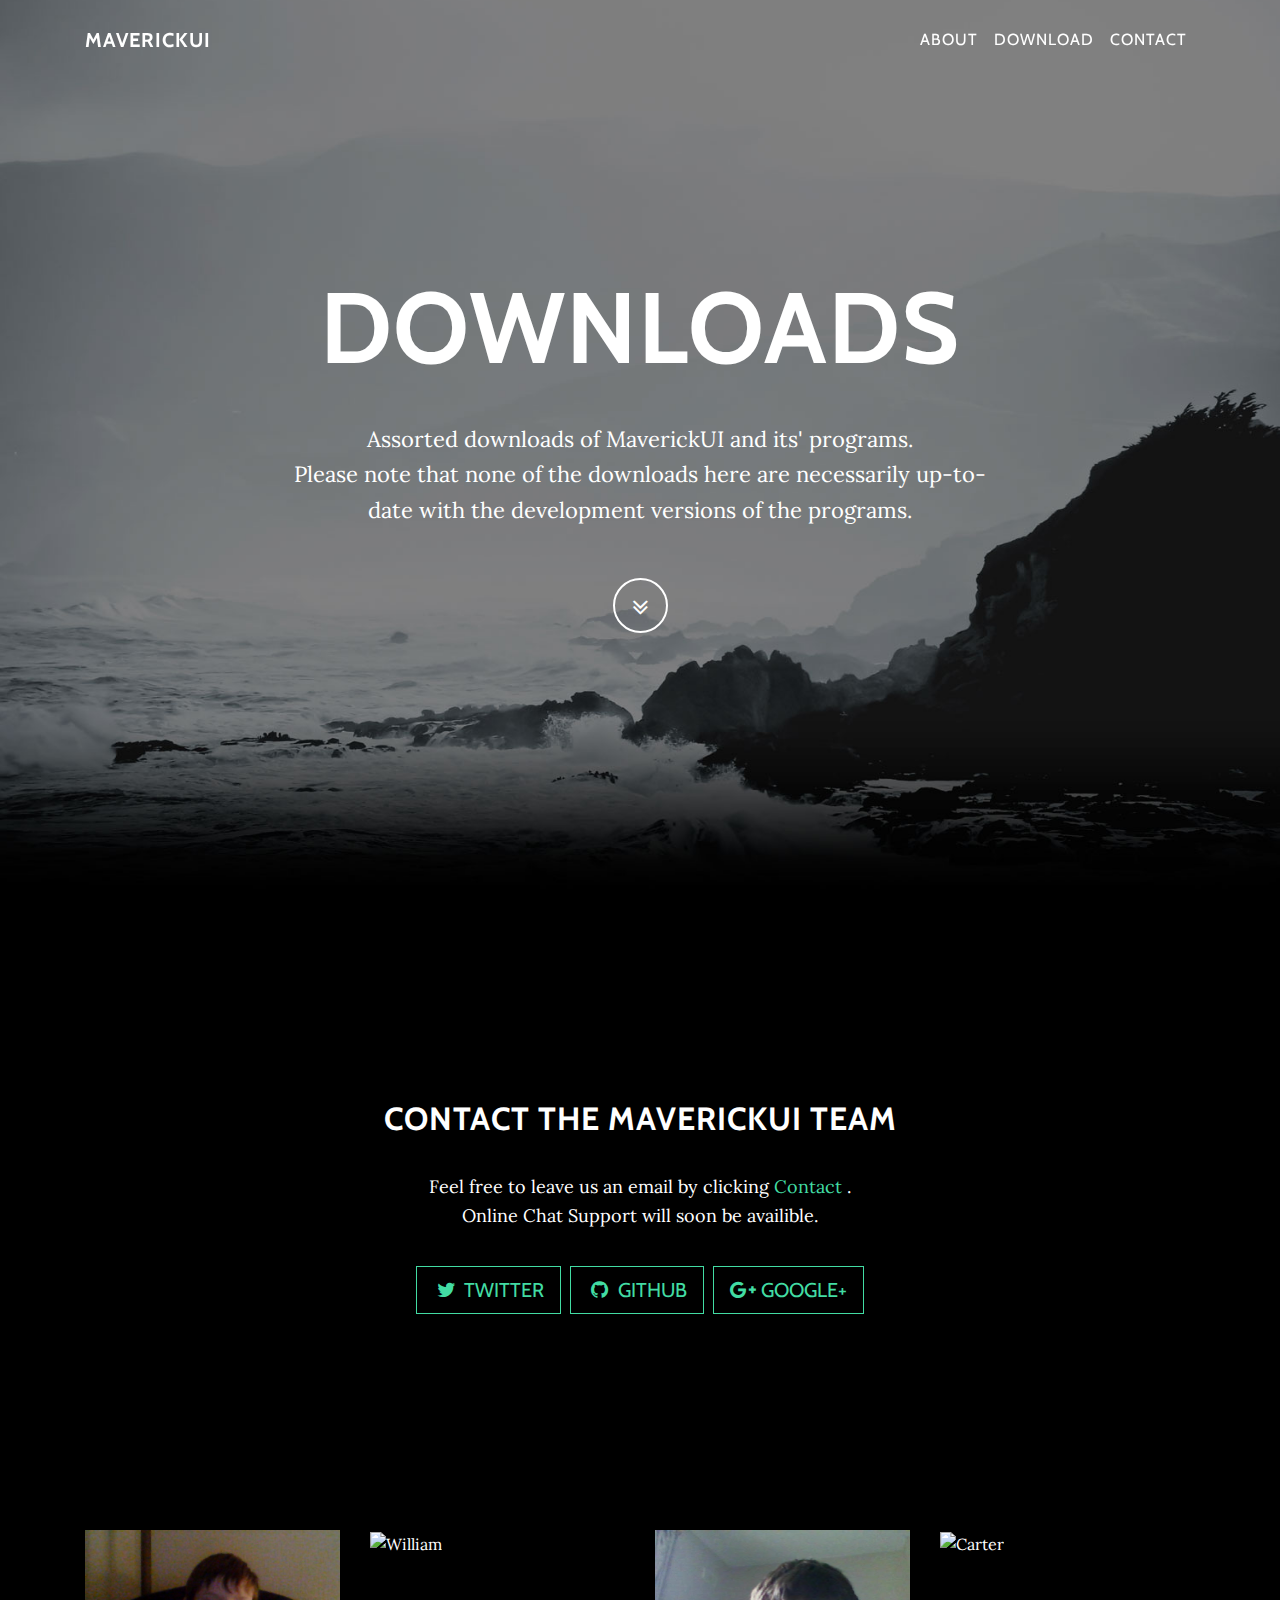
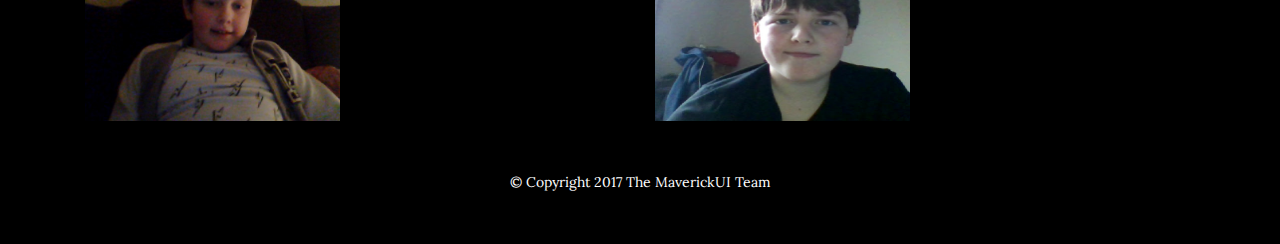
==== download.html @ b2a7c98e "Update download.html" ====
<!DOCTYPE html>
<html lang="en">
  <head>
    <meta charset="utf-8">
    <meta name="viewport" content="width=device-width, initial-scale=1, shrink-to-fit=no">
    <meta name="description" content="The official MaverickUI webpage.">
    <meta name="author" content="The MaverickUI Team">

    <title>MaverickUI - Scratch OS</title>

    <style>
      .team-member {
        width: 100%;
        height: 191.25px;
      }
    </style>

    <!-- Bootstrap core CSS -->
    <link href="vendor/bootstrap/css/bootstrap.min.css" rel="stylesheet">

    <!-- Jquery -->
    <script src="vendor/jquery/jquery.min.js"></script>

    <!-- Custom fonts for this template -->
    <link href="vendor/font-awesome/css/font-awesome.min.css" rel="stylesheet" type="text/css">
    <link href="https://fonts.googleapis.com/css?family=Lora:400,700,400italic,700italic" rel="stylesheet" type="text/css">
    <link href='https://fonts.googleapis.com/css?family=Cabin:700' rel='stylesheet' type='text/css'>

    <!-- Custom styles for this template -->
    <link href="css/maverickui.min.css" rel="stylesheet">

  </head>

  <body id="page-top">

    <!-- Navigation -->
    <nav class="navbar navbar-expand-lg navbar-light fixed-top" id="mainNav">
      <div class="container">
        <a class="navbar-brand js-scroll-trigger" href="#page-top">MaverickUI</a>
        <button class="navbar-toggler navbar-toggler-right" type="button" data-toggle="collapse" data-target="#navbarResponsive" aria-controls="navbarResponsive" aria-expanded="false" aria-label="Toggle navigation">
          Menu
          <i class="fa fa-bars"></i>
        </button>
        <div class="collapse navbar-collapse" id="navbarResponsive">
          <ul class="navbar-nav ml-auto">
            <li class="nav-item">
              <a class="nav-link js-scroll-trigger" href="index.html#about">About</a>
            </li>
            <li class="nav-item">
              <a class="nav-link js-scroll-trigger" href="index.html#download">Download</a>
            </li>
            <li class="nav-item">
              <a class="nav-link js-scroll-trigger" href="index.html#contact">Contact</a>
            </li>
          </ul>
        </div>
      </div>
    </nav>

    <!-- Intro Header -->
    <header class="masthead">
      <div class="intro-body">
        <div class="container">
          <div class="row">
            <div class="col-lg-8 mx-auto">
              <h1 class="brand-heading">DOWNLOADS</h1>
              <p class="intro-text">Assorted downloads of MaverickUI and its' programs.
                <br>Please note that none of the downloads here are necessarily up-to-date with the development versions of the programs.</p>
              <a href="#about" class="btn btn-circle js-scroll-trigger">
                <i class="fa fa-angle-double-down animated"></i>
              </a>
            </div>
          </div>
        </div>
      </div>
    </header>
 <!-- Contact Section -->
    <section id="contact" class="content-section text-center">
      <div class="container">
        <div class="row">
          <div class="col-lg-8 mx-auto">
            <h2>Contact The MaverickUI Team</h2>
            <p>Feel free to leave us an email by clicking
              <a href="mailto:support@maverickui.org">Contact</a>
              . <br />Online Chat Support will soon be availible.</p>
            <ul class="list-inline banner-social-buttons">
              <li class="list-inline-item">
                <a href="https://twitter.com/SBootstrap" class="btn btn-default btn-lg">
                  <i class="fa fa-twitter fa-fw"></i>
                  <span class="network-name">Twitter</span>
                </a>
              </li>
              <li class="list-inline-item">
                <a href="https://github.com/MaverickUI" class="btn btn-default btn-lg">
                  <i class="fa fa-github fa-fw"></i>
                  <span class="network-name">Github</span>
                </a>
              </li>
              <li class="list-inline-item">
                <a href="https://plus.google.com/+Startbootstrap/posts" class="btn btn-default btn-lg">
                  <i class="fa fa-google-plus fa-fw"></i>
                  <span class="network-name">Google+</span>
                </a>
              </li>
            </ul>
          </div>
        </div>
      </div>
    </section>

    <!-- Our Team Section -->
    <div class="container">
      <div class="row">
        <div class="col-md-3">
          <img class="team-member" src="./img/teamchristian.jpg" alt="Christian">
        </div>
        <div class="col-md-3">
          <img class="team-member" src="./img/teamwilliam.jpg" alt="William">
        </div>
        <div class="col-md-3">
          <img class="team-member" src="./img/teamliam.jpg" alt="Liam">
        </div>
        <div class="col-md-3">
          <img class="team-member" src="./img/teamcarter.png" alt="Carter">
        </div>
      </div>
    </div>

    <!-- Footer -->
    <footer>
      <div class="container text-center">
        <p>&copy; Copyright 2017 The MaverickUI Team</p>
      </div>
    </footer>

    <!-- Bootstrap core JavaScript -->
    <script src="vendor/bootstrap/js/bootstrap.bundle.min.js"></script>

    <!-- Plugin JavaScript -->
    <script src="vendor/jquery-easing/jquery.easing.min.js"></script>

    <!-- Google Maps API Key - Use your own API key to enable the map feature. More information on the Google Maps API can be found at https://developers.google.com/maps/ -->
    <script src="https://maps.googleapis.com/maps/api/js?key=AIzaSyCRngKslUGJTlibkQ3FkfTxj3Xss1UlZDA&sensor=false"></script>

    <!-- Custom scripts for this template -->
    <script src="js/maverickui.min.js"></script>

  </body>

</html>
---- css/maverickui.min.css ----
/*!
 * MaverickUI (https://maverickui.org)
 * Copyright 2017 The MaverickUI
 */body{font-family:Lora,'Helvetica Neue',Helvetica,Arial,sans-serif;position:relative;width:100%;height:100%;color:#fff;background-color:#000}html{width:100%;height:100%}h1,h2,h3,h4,h5,h6{font-family:Cabin,'Helvetica Neue',Helvetica,Arial,sans-serif;font-weight:700;margin:0 0 35px;letter-spacing:1px;text-transform:uppercase}p{font-size:16px;line-height:1.5;margin:0 0 25px}@media (min-width:768px){p{font-size:18px;line-height:1.6;margin:0 0 35px}}a{-webkit-transition:all .2s ease-in-out;-moz-transition:all .2s ease-in-out;transition:all .2s ease-in-out;color:#42dca3}a:focus,a:hover{text-decoration:none;color:#1d9b6c}#mainNav{font-family:Cabin,'Helvetica Neue',Helvetica,Arial,sans-serif;margin-bottom:0;text-transform:uppercase;border-bottom:1px solid rgba(255,255,255,.3);background-color:#000}#mainNav .navbar-toggler{font-size:14px;padding:11px;color:#fff;border:1px solid #fff}#mainNav .navbar-brand{font-weight:700}#mainNav a{color:#fff}#mainNav .navbar-nav .nav-item{-webkit-transition:background .3s ease-in-out;-moz-transition:background .3s ease-in-out;transition:background .3s ease-in-out}#mainNav .navbar-nav .nav-item:hover{color:fade(white,80%);outline:0;background-color:transparent}#mainNav .navbar-nav .nav-item:active,#mainNav .navbar-nav .nav-item:focus{outline:0;background-color:transparent}@media (min-width:992px){#mainNav{padding-top:20px;padding-bottom:20px;-webkit-transition:background .3s ease-in-out,padding-top .3s ease-in-out,padding-bottom .3s;-moz-transition:background .3s ease-in-out,padding-top .3s ease-in-out,padding-bottom .3s;transition:background .3s ease-in-out,padding-top .3s ease-in-out,padding-bottom .3s;letter-spacing:1px;border-bottom:none;background:0 0}#mainNav.navbar-shrink{padding-top:10px;padding-bottom:10px;border-bottom:1px solid rgba(255,255,255,.3);background:#000}#mainNav .nav-link.active{outline:0;background-color:rgba(255,255,255,.3)}#mainNav .nav-link.active:hover{color:#fff}}.masthead{display:table;width:100%;height:auto;padding:200px 0;text-align:center;color:#fff;background:url(../img/intro-bg.jpg) no-repeat bottom center scroll;background-color:#000;-webkit-background-size:cover;-moz-background-size:cover;-o-background-size:cover;background-size:cover}.masthead .intro-body{display:table-cell;vertical-align:middle}.masthead .intro-body .brand-heading{font-size:50px}.masthead .intro-body .intro-text{font-size:18px}@media (min-width:768px){.masthead{height:100%;padding:0}.masthead .intro-body .brand-heading{font-size:100px}.masthead .intro-body .intro-text{font-size:22px}}.btn-circle{font-size:26px;width:55px;height:55px;margin-top:15px;line-height:45px;-webkit-transition:background .3s ease-in-out;-moz-transition:background .3s ease-in-out;transition:background .3s ease-in-out;color:#fff;border:2px solid #fff;border-radius:100%!important;background:0 0}.btn-circle:focus,.btn-circle:hover{color:#fff;outline:0;background:rgba(255,255,255,.1)}.content-section{padding-top:150px;padding-bottom:150px}.download-section{color:#fff;background:url(../img/downloads-bg.jpg) no-repeat center center scroll;background-color:#000;-webkit-background-size:cover;-moz-background-size:cover;-o-background-size:cover;background-size:cover}#map{width:100%;height:300px}@media (min-width:992px){.content-section{padding-top:200px;padding-bottom:200px}#map{height:350px}}.btn{font-family:Cabin,'Helvetica Neue',Helvetica,Arial,sans-serif;font-weight:400;-webkit-transition:all .3s ease-in-out;-moz-transition:all .3s ease-in-out;transition:all .3s ease-in-out;text-transform:uppercase;border-radius:0}.btn-default{color:#42dca3;border:1px solid #42dca3;background-color:transparent}.btn-default:focus,.btn-default:hover{color:#000;border:1px solid #42dca3;outline:0;background-color:#42dca3}ul.banner-social-buttons{margin-top:0}@media (max-width:1199px){ul.banner-social-buttons{margin-top:15px}}@media (max-width:767px){ul.banner-social-buttons li{display:block;margin-bottom:20px;padding:0}ul.banner-social-buttons li:last-child{margin-bottom:0}}footer{padding:50px 0}footer p{font-size:14px;margin:0}::-moz-selection{background:#fcfcfc;background:rgba(255,255,255,.2);text-shadow:none}::selection{background:#fcfcfc;background:rgba(255,255,255,.2);text-shadow:none}img::selection{background:0 0}img::-moz-selection{background:0 0}body{-webkit-tap-highlight-color:rgba(255,255,255,.2)}
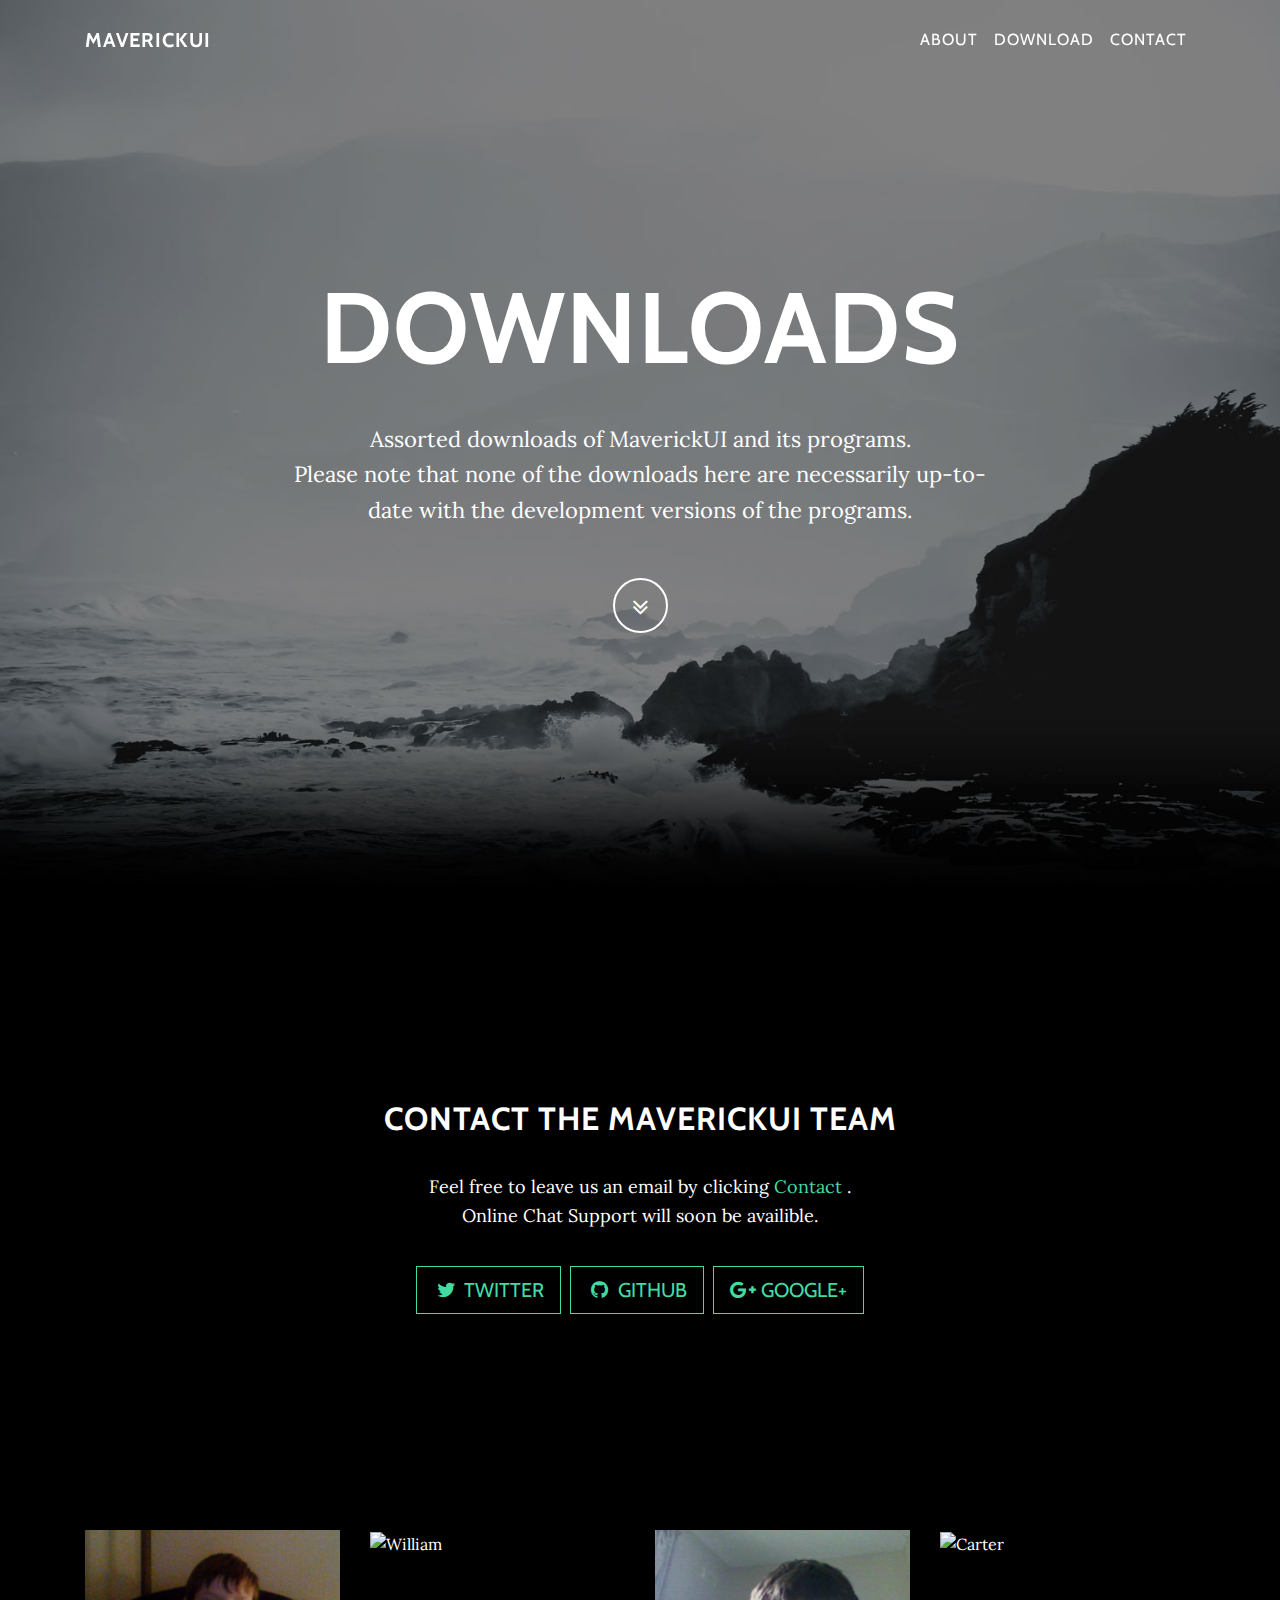
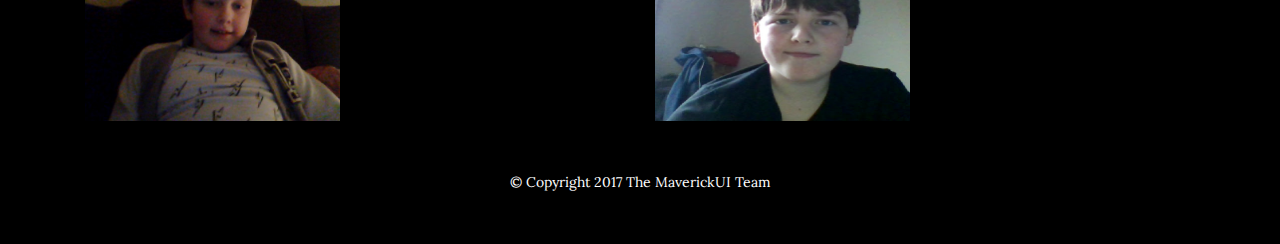
==== commit 66e09708: "Update download.html" ====
--- a/download.html
+++ b/download.html
@@ -36,7 +36,7 @@
     <!-- Navigation -->
     <nav class="navbar navbar-expand-lg navbar-light fixed-top" id="mainNav">
       <div class="container">
-        <a class="navbar-brand js-scroll-trigger" href="#page-top">MaverickUI</a>
+        <a class="navbar-brand js-scroll-trigger" href="index.html#page-top">MaverickUI</a>
         <button class="navbar-toggler navbar-toggler-right" type="button" data-toggle="collapse" data-target="#navbarResponsive" aria-controls="navbarResponsive" aria-expanded="false" aria-label="Toggle navigation">
           Menu
           <i class="fa fa-bars"></i>
@@ -64,7 +64,7 @@
           <div class="row">
             <div class="col-lg-8 mx-auto">
               <h1 class="brand-heading">DOWNLOADS</h1>
-              <p class="intro-text">Assorted downloads of MaverickUI and its' programs.
+              <p class="intro-text">Assorted downloads of MaverickUI and its programs.
                 <br>Please note that none of the downloads here are necessarily up-to-date with the development versions of the programs.</p>
               <a href="#about" class="btn btn-circle js-scroll-trigger">
                 <i class="fa fa-angle-double-down animated"></i>
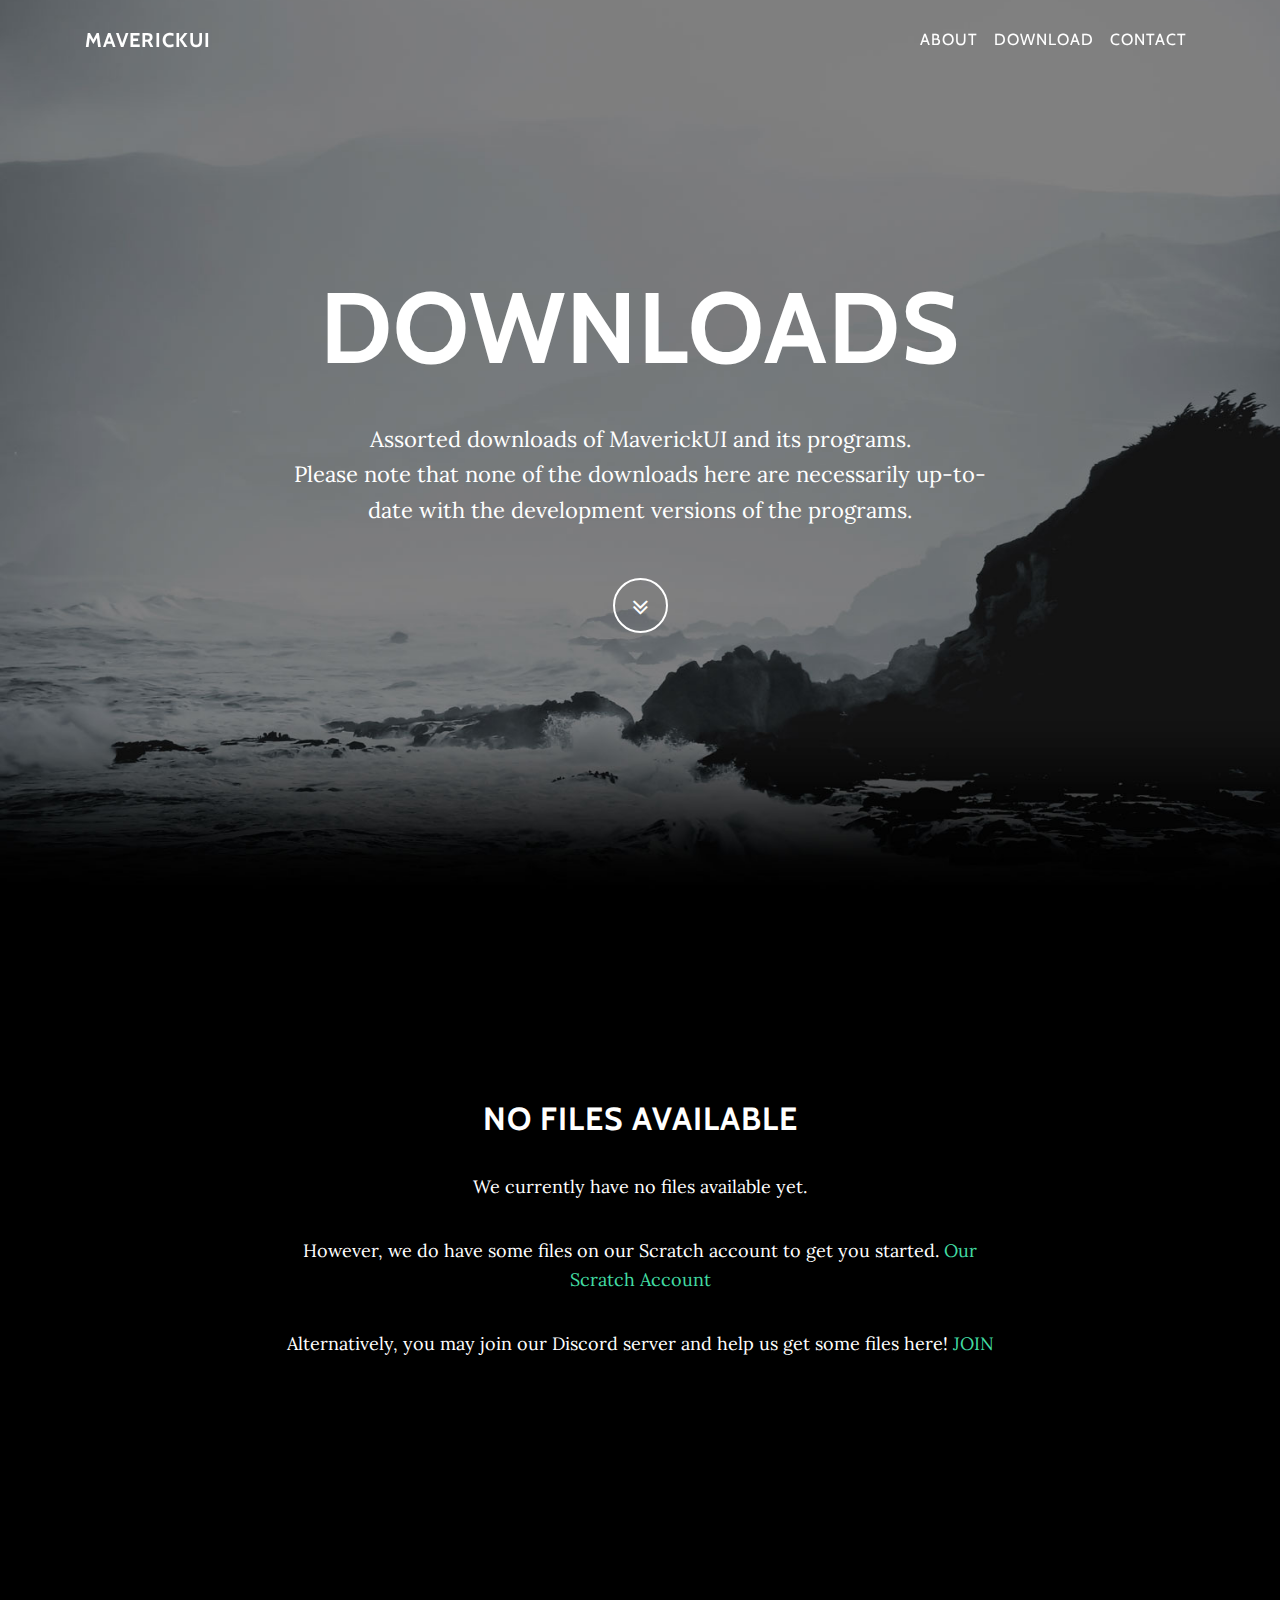
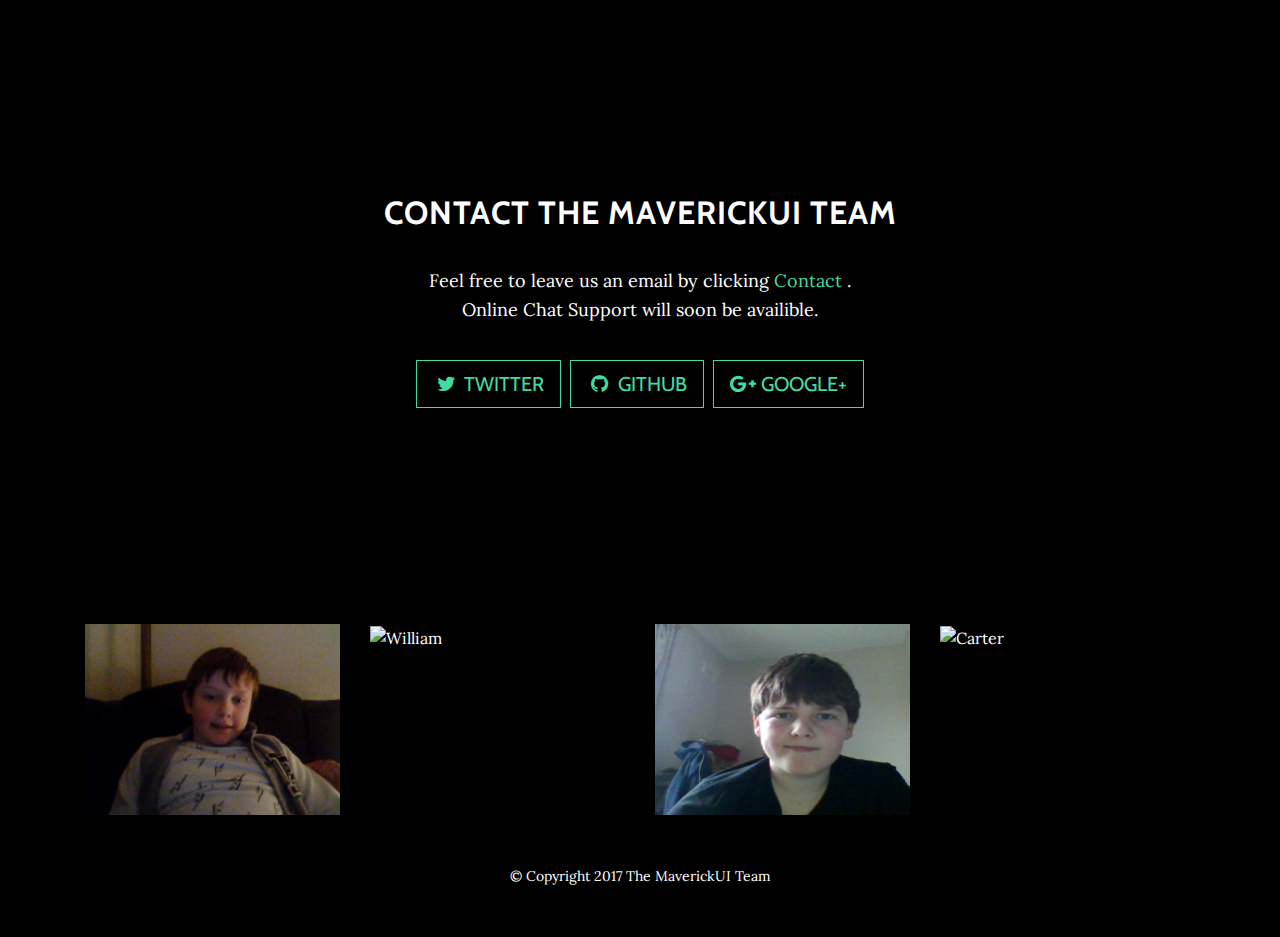
==== commit 0bd15ef4: "Update download.html" ====
--- a/download.html
+++ b/download.html
@@ -74,6 +74,21 @@
         </div>
       </div>
     </header>
+    
+    <!-- Download Section -->
+    <section id="download" class="content-section text-center">
+      <div class="container">
+        <div class="row">
+          <div class="col-lg-8 mx-auto">
+            <h2>No Files Available</h2>
+            <p>We currently have no files available yet.</p>
+            <p>However, we do have some files on our Scratch account to get you started. <a href="https://scratch.mit.edu/users/MaverickUI/">Our Scratch Account</a></p>
+            <p>Alternatively, you may join our Discord server and help us get some files here! <a href="https://discord.gg/Qf3h9kW">JOIN</a></p>
+          </div>
+        </div>
+      </div>
+    </section>
+    
  <!-- Contact Section -->
     <section id="contact" class="content-section text-center">
       <div class="container">
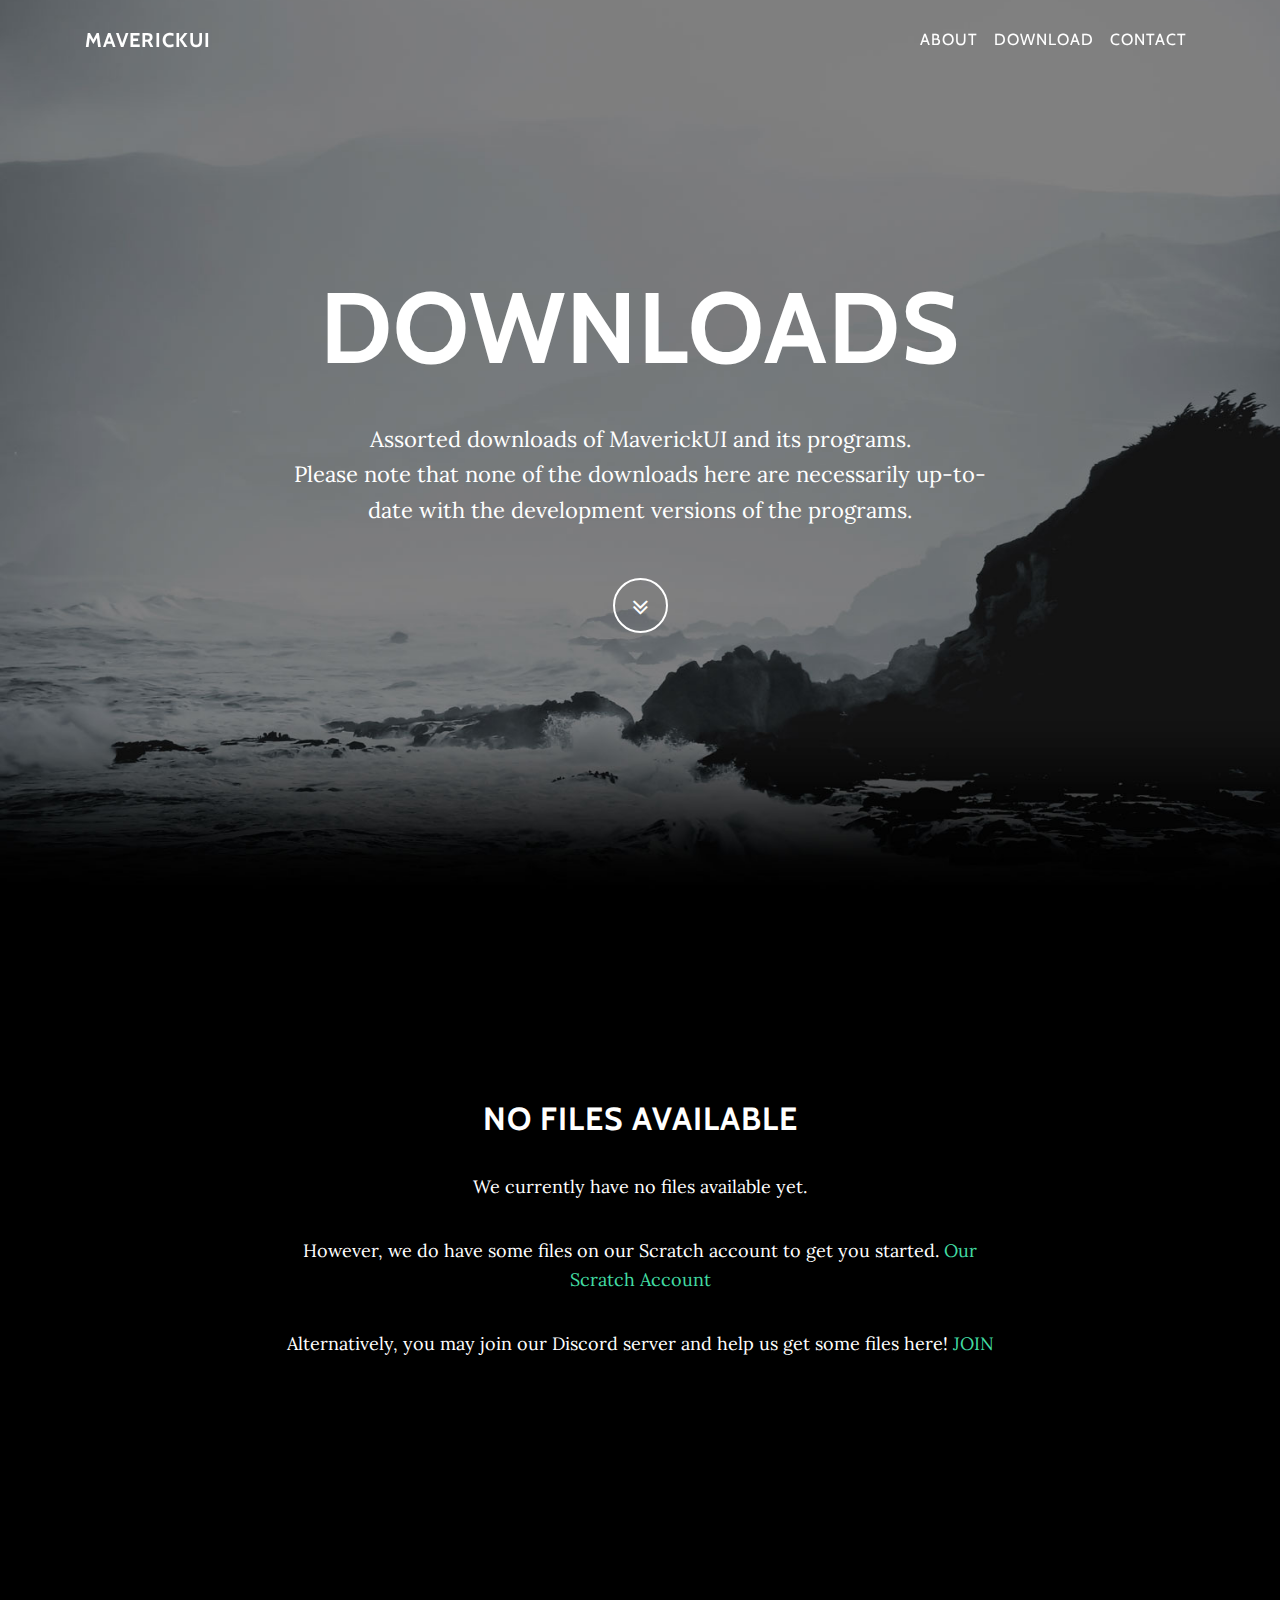
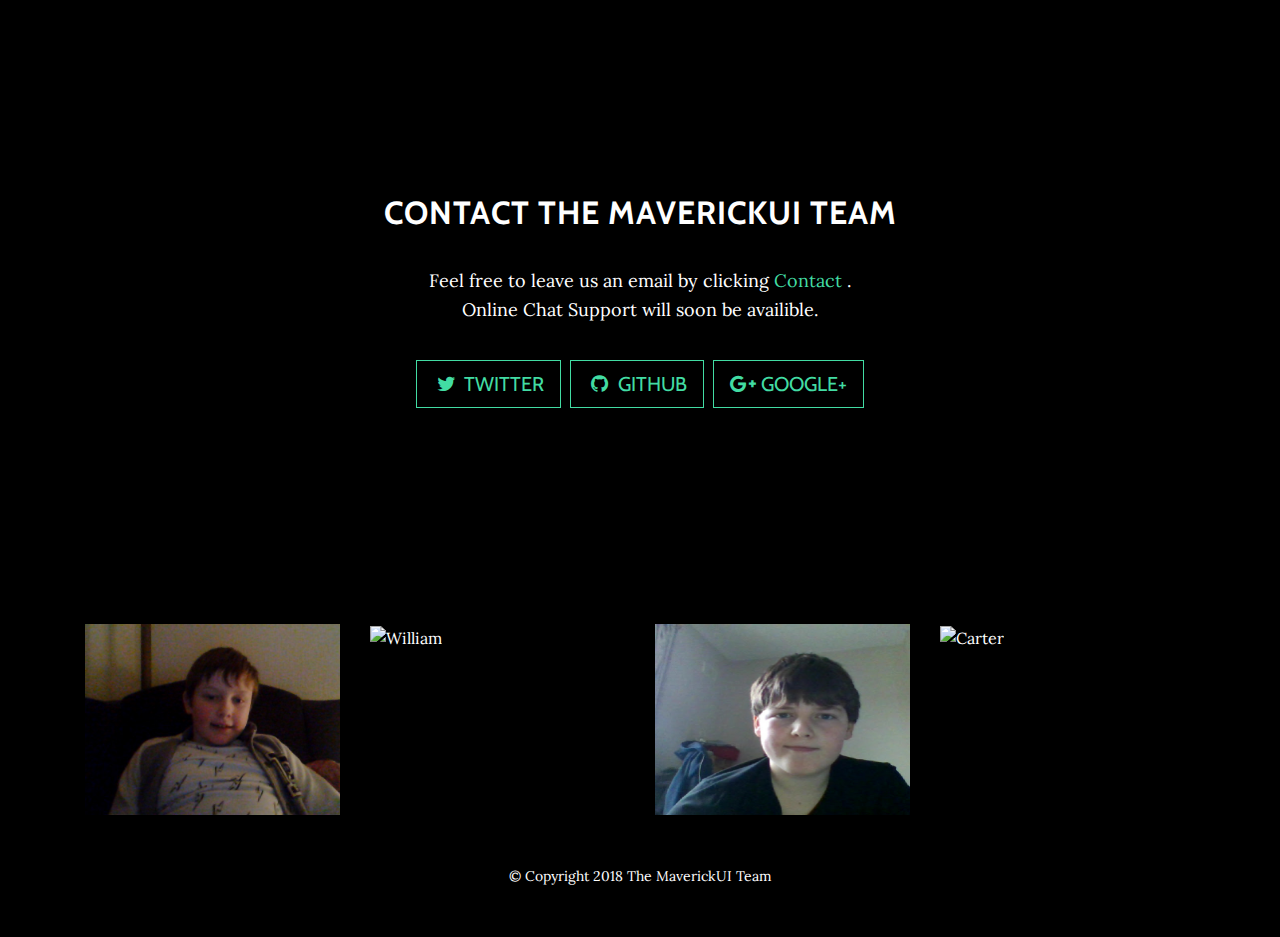
==== commit 193032a0: "Update download.html" ====
--- a/download.html
+++ b/download.html
@@ -66,7 +66,7 @@
               <h1 class="brand-heading">DOWNLOADS</h1>
               <p class="intro-text">Assorted downloads of MaverickUI and its programs.
                 <br>Please note that none of the downloads here are necessarily up-to-date with the development versions of the programs.</p>
-              <a href="#about" class="btn btn-circle js-scroll-trigger">
+              <a href="#download" class="btn btn-circle js-scroll-trigger">
                 <i class="fa fa-angle-double-down animated"></i>
               </a>
             </div>
@@ -144,7 +144,7 @@
     <!-- Footer -->
     <footer>
       <div class="container text-center">
-        <p>&copy; Copyright 2017 The MaverickUI Team</p>
+        <p>&copy; Copyright 2018 The MaverickUI Team</p>
       </div>
     </footer>
 
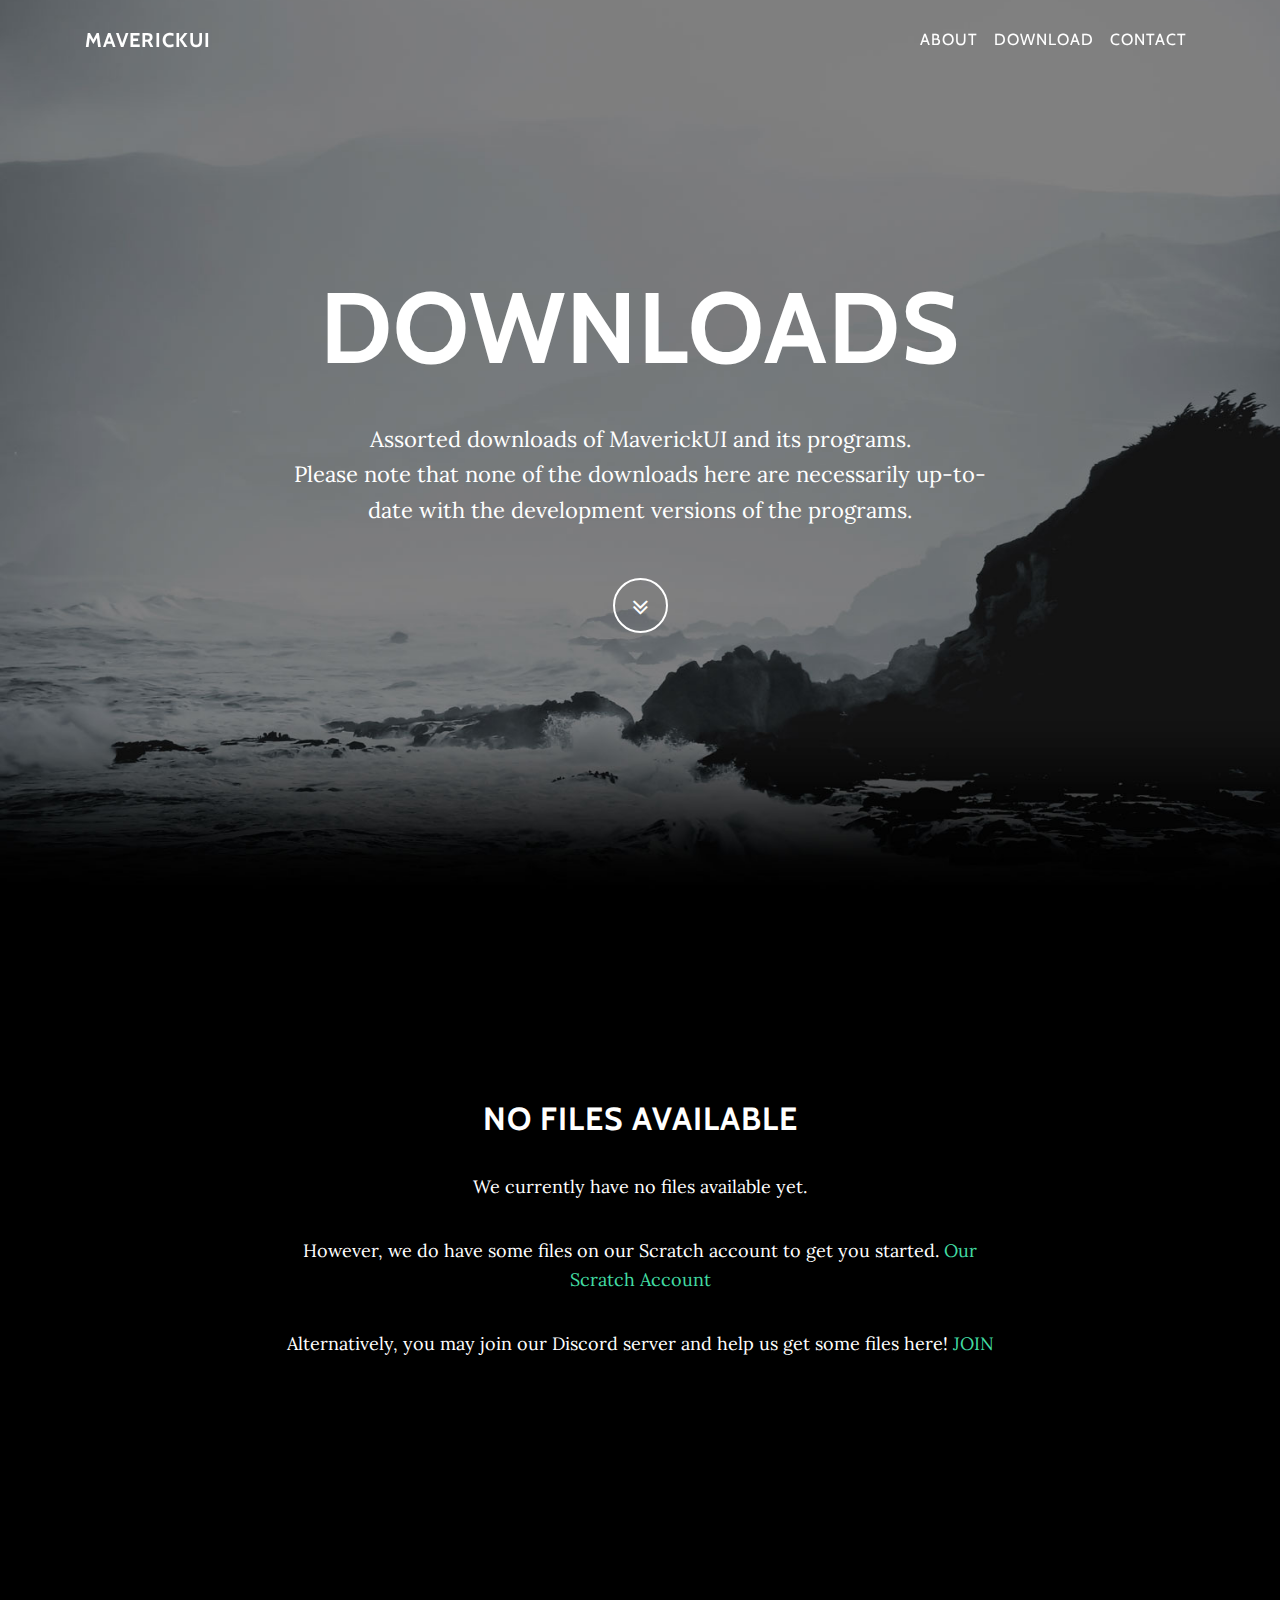
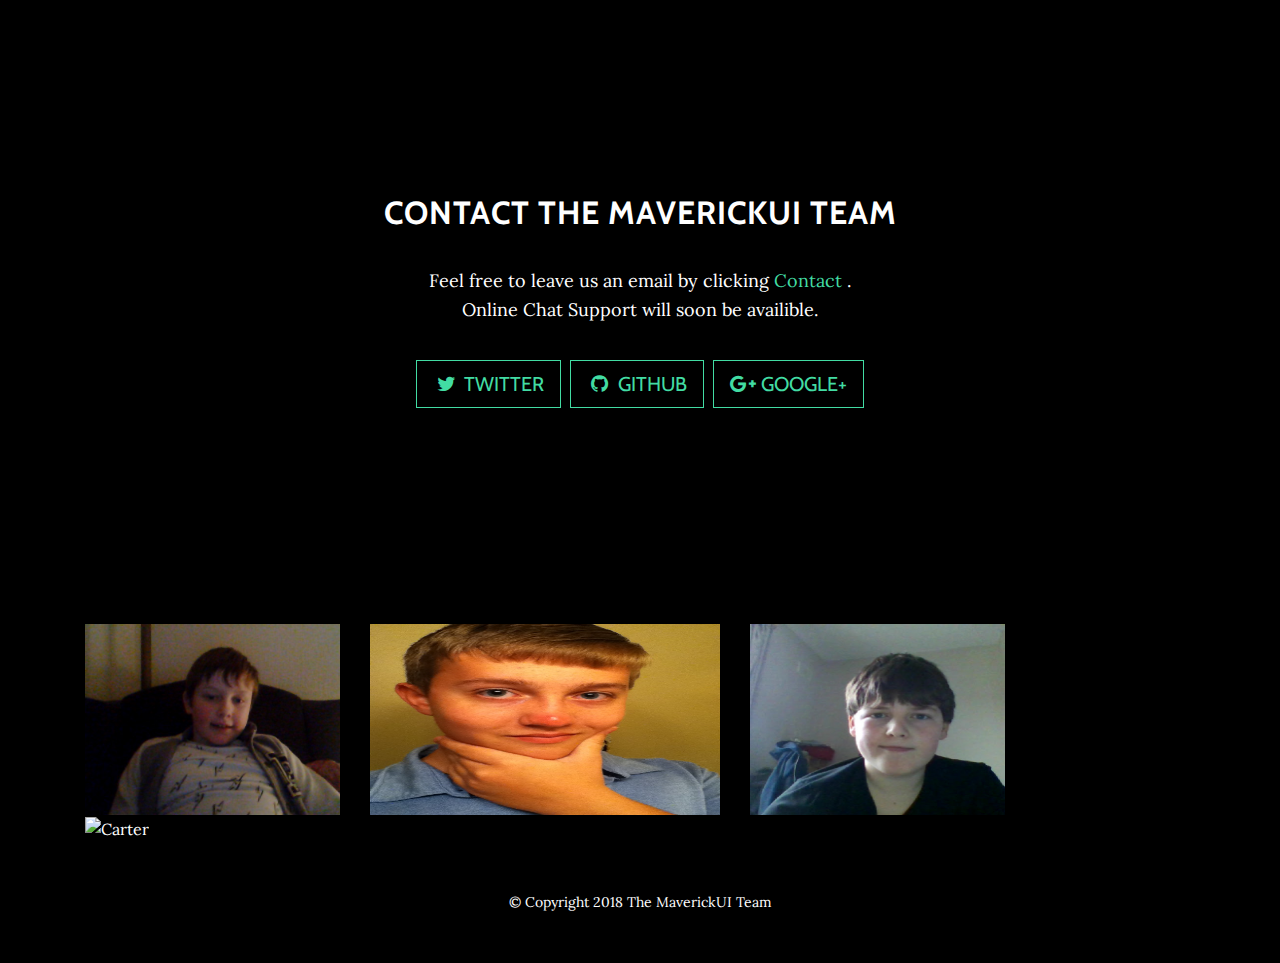
==== commit ee97829a: "Update download.html" ====
--- a/download.html
+++ b/download.html
@@ -129,7 +129,7 @@
         <div class="col-md-3">
           <img class="team-member" src="./img/teamchristian.jpg" alt="Christian">
         </div>
-        <div class="col-md-3">
+        <div class="col-md-4">
           <img class="team-member" src="./img/teamwilliam.jpg" alt="William">
         </div>
         <div class="col-md-3">
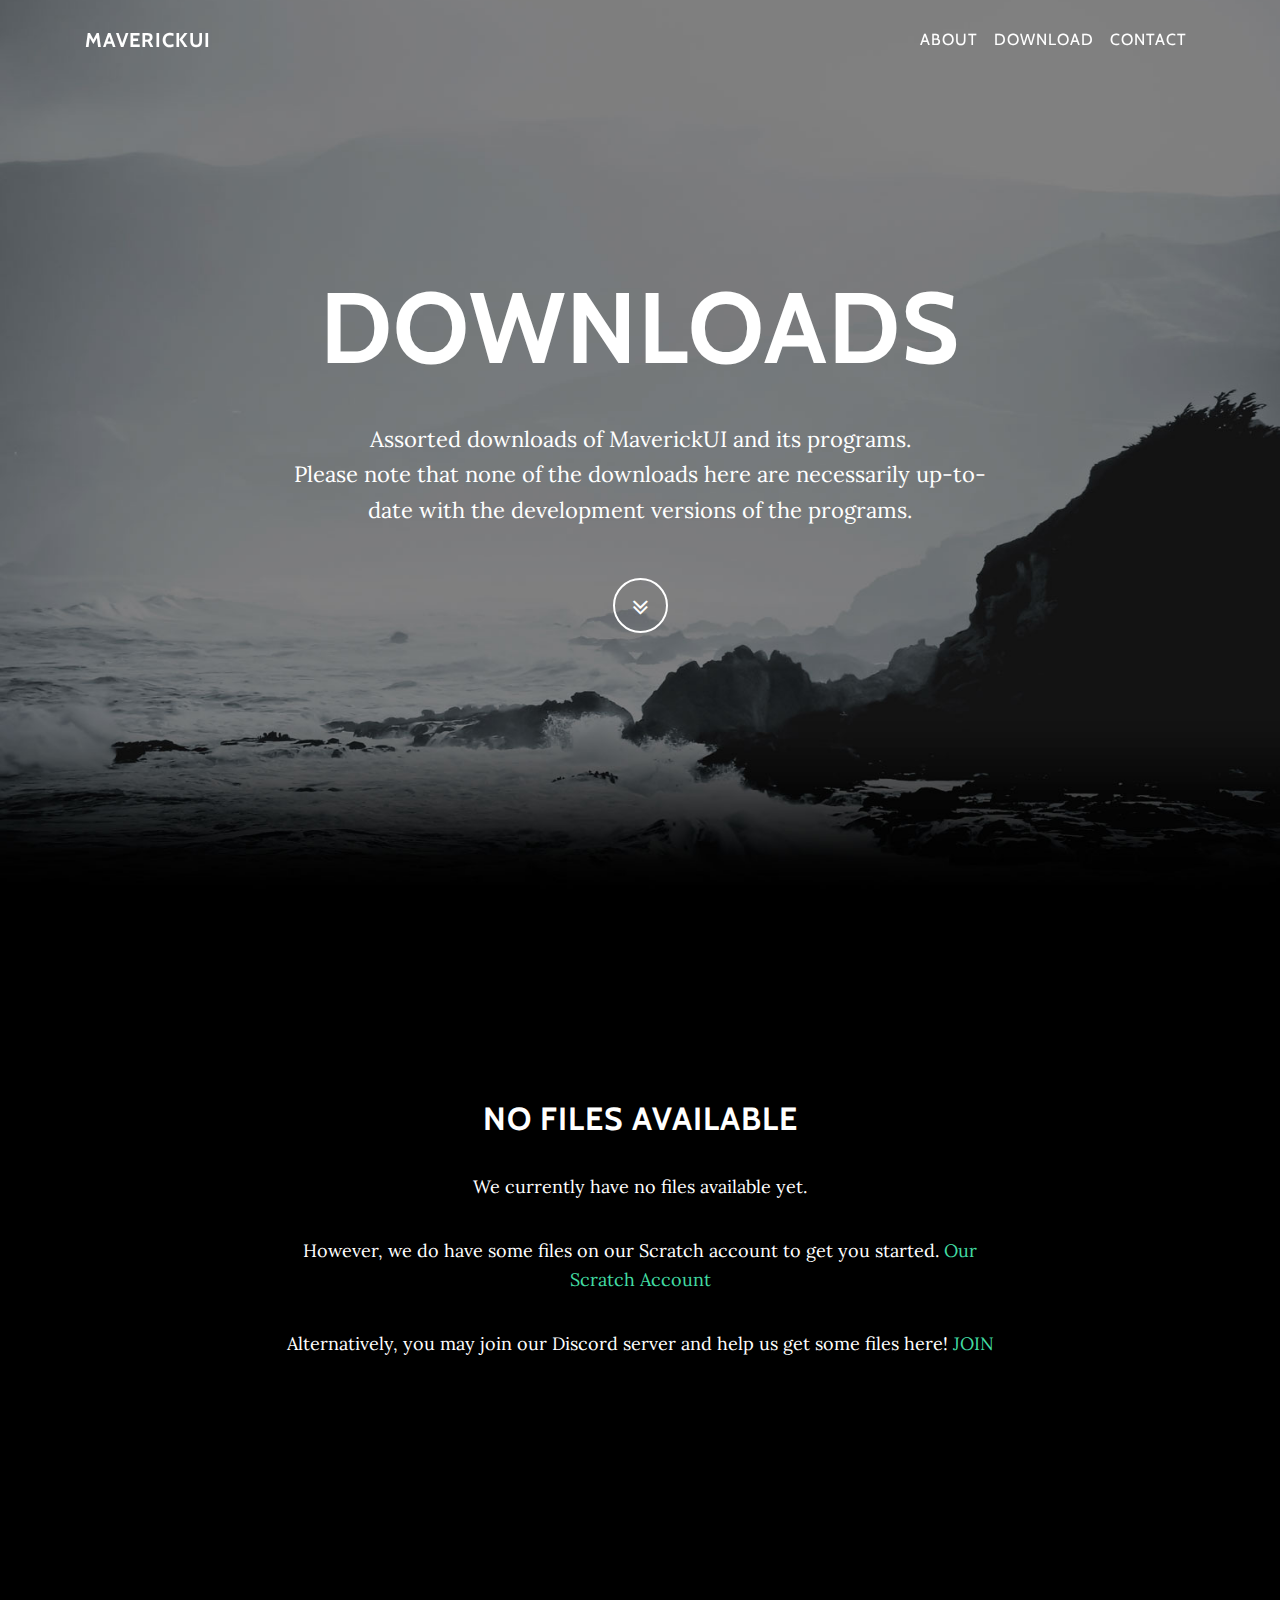
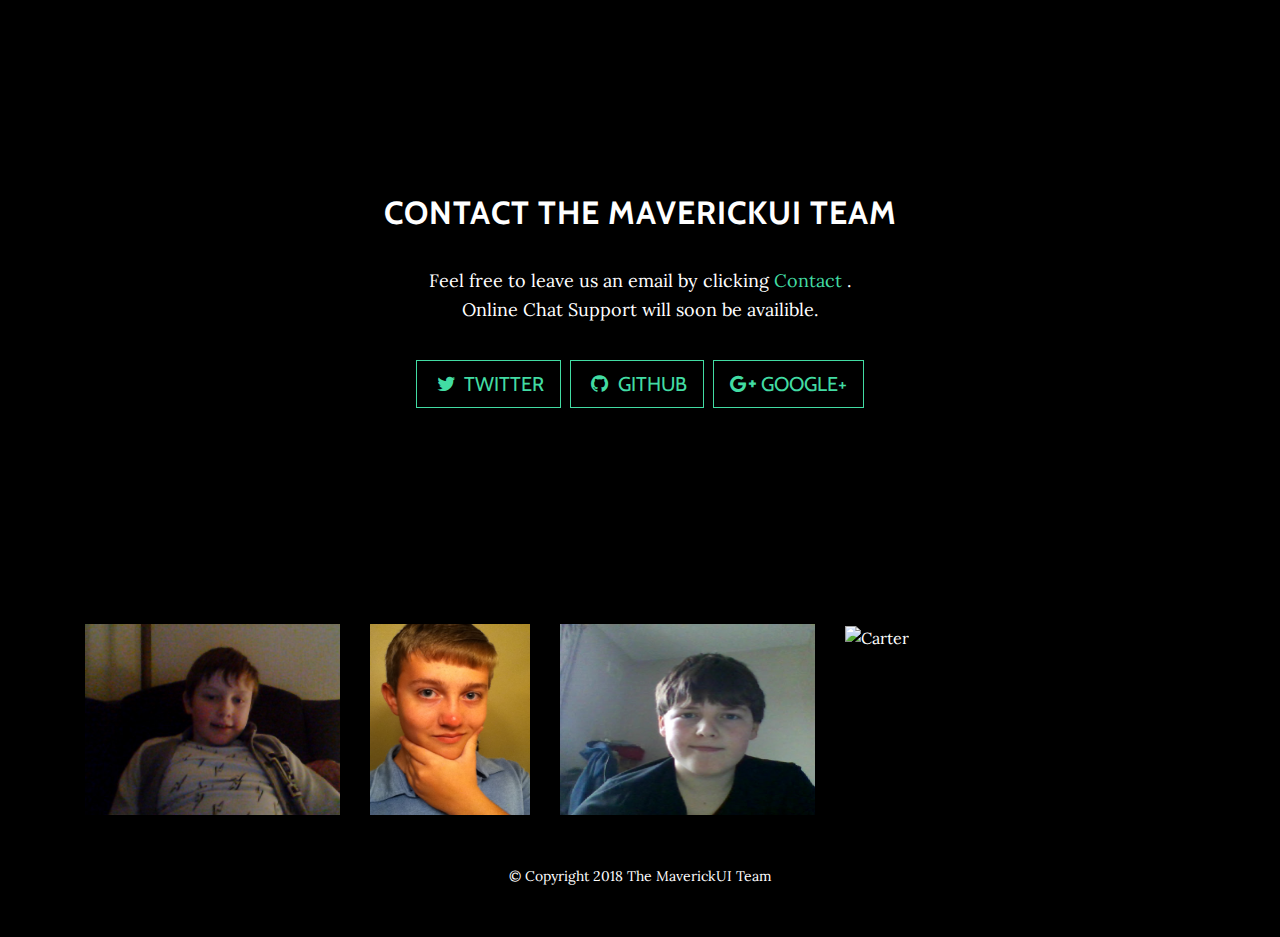
==== commit ae138a74: "Update download.html" ====
--- a/download.html
+++ b/download.html
@@ -129,7 +129,7 @@
         <div class="col-md-3">
           <img class="team-member" src="./img/teamchristian.jpg" alt="Christian">
         </div>
-        <div class="col-md-4">
+        <div class="col-md-2">
           <img class="team-member" src="./img/teamwilliam.jpg" alt="William">
         </div>
         <div class="col-md-3">
